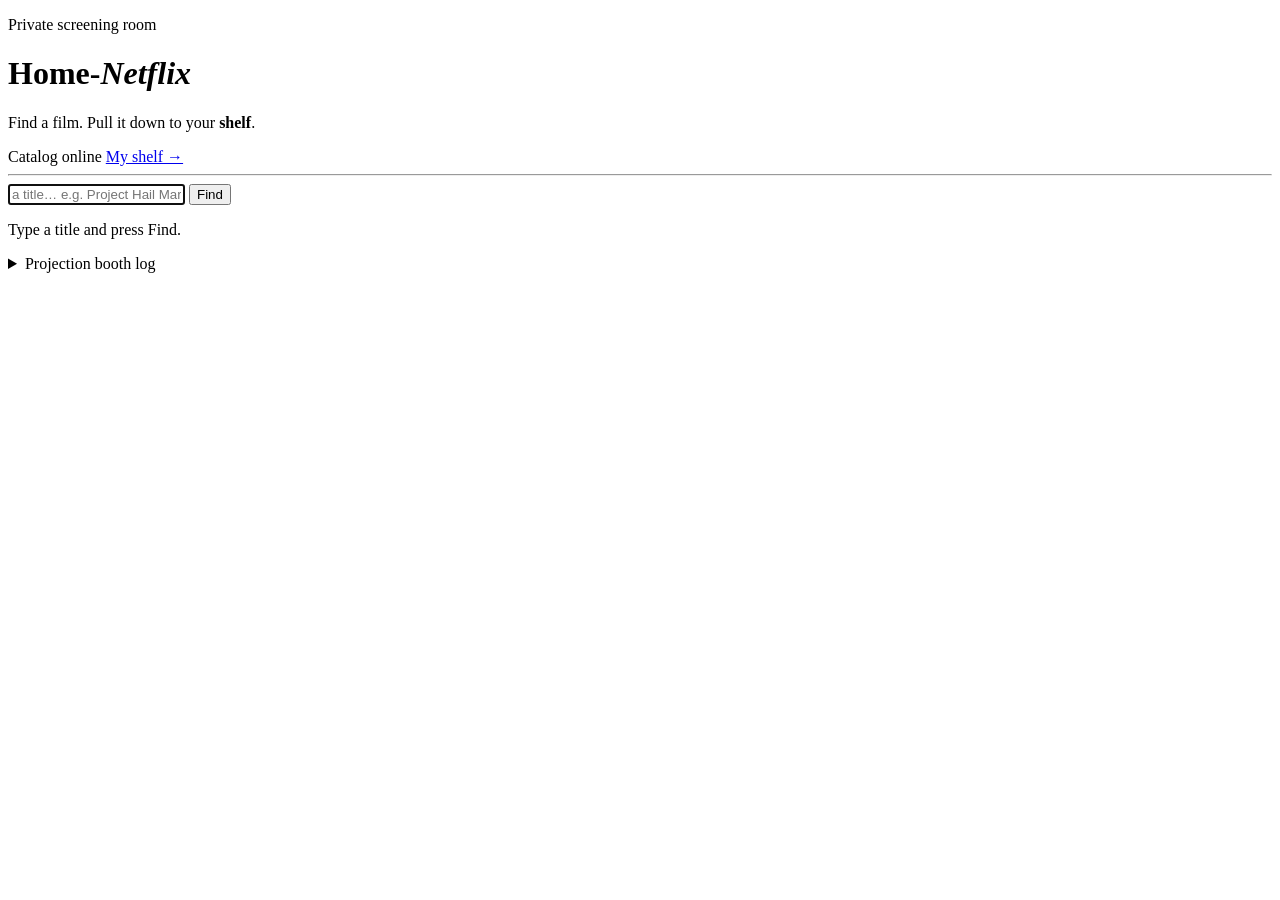
==== frontend/index.html @ 4bab8030 "First version of webOS implementation" ====
<!DOCTYPE html>
<html lang="en">
<head>
  <meta charset="UTF-8" />
  <meta name="viewport" content="width=device-width, initial-scale=1.0" />
  <meta name="theme-color" content="#0E0B09" />
  <title>Home-Netflix — Find a film</title>
  <link rel="stylesheet" href="app.css" />
</head>
<body>
  <div class="beam"></div>
  <div class="grain"></div>

  <main class="wrap">
    <header class="masthead">
      <div class="brand">
        <p class="eyebrow">Private screening room</p>
        <h1 class="wordmark">Home-<em>Netflix</em></h1>
        <p class="tagline">Find a film. Pull it down to your <b>shelf</b>.</p>
      </div>
      <div class="masthead-side">
        <span class="chip live"><span class="dot"></span> Catalog online</span>
        <a class="btn btn--ghost" href="/offline.html">My shelf →</a>
      </div>
    </header>
    <hr class="rule" />

    <div class="bar">
      <input id="q" placeholder="a title… e.g. Project Hail Mary" autofocus aria-label="Search a film title" />
      <button class="btn btn--amber" id="searchBtn">Find</button>
    </div>

    <p class="statusline" id="status">Type a title and press Find.</p>

    <div class="shelf" id="results" aria-live="polite"></div>

    <details class="booth">
      <summary>Projection booth log</summary>
      <pre id="raw">—</pre>
    </details>
  </main>

  <script>
    const API = location.origin.startsWith("http") ? location.origin : "http://localhost:8000";
    // Cover host follows the live (rotating) domain — fetched from the backend.
    let IMG_BASE = "";
    fetch(`${API}/api/config`)
      .then((r) => r.json())
      .then((c) => { IMG_BASE = c.cover_base || ""; })
      .catch(() => {});

    const q = document.getElementById("q");
    const statusEl = document.getElementById("status");
    const results = document.getElementById("results");
    const raw = document.getElementById("raw");

    async function search() {
      const title = q.value.trim();
      if (!title) { statusEl.textContent = "Type a title first."; q.focus(); return; }
      statusEl.innerHTML = `Searching the catalog for <b>${escapeHtml(title)}</b>…`;
      results.innerHTML = "";
      try {
        const res = await fetch(`${API}/api/search?title=${encodeURIComponent(title)}`, { method: "POST" });
        const data = await res.json();
        raw.textContent = JSON.stringify(data, null, 2);
        if (!Array.isArray(data)) {
          statusEl.textContent = "The catalog answered in a shape I didn't expect — see the booth log below.";
          return;
        }
        statusEl.innerHTML = data.length
          ? `<b>${data.length}</b> film${data.length === 1 ? "" : "s"} found. Pull one down to your shelf.`
          : "Nothing matched. Try a different spelling or the original title.";
        render(data);
      } catch (e) {
        statusEl.textContent = "The catalog didn't answer. Check the connection and try again.";
      }
    }

    function render(films) {
      films.forEach((f, i) => {
        const card = document.createElement("article");
        card.className = "film";
        card.style.setProperty("--i", i);
        const cover = f.cover ? IMG_BASE + f.cover : "";
        card.innerHTML = `
          <div class="frame">
            ${cover
              ? `<img src="${cover}" alt="${escapeHtml(f.title ?? "")} cover" loading="lazy" decoding="async"
                   onerror="this.parentElement.classList.add('empty');this.remove();this.parentElement.textContent='no artwork'" />`
              : `<span>no artwork</span>`}
          </div>
          <div class="info">
            <div class="name">${escapeHtml(f.title ?? "Untitled")}</div>
            <div class="foot">
              <button class="btn btn--amber pull">Download ↓</button>
            </div>
          </div>`;
        if (!cover) card.querySelector(".frame").classList.add("empty");
        card.querySelector(".pull").onclick = (e) => pull(f, e.currentTarget);
        results.appendChild(card);
      });
    }

    async function pull(film, btn) {
      btn.disabled = true;
      btn.textContent = "Pulling…";
      try {
        const res = await fetch(`${API}/api/download`, {
          method: "POST",
          headers: { "Content-Type": "application/json" },
          body: JSON.stringify(film),
        });
        const data = await res.json().catch(() => ({}));
        raw.textContent = JSON.stringify(data, null, 2);
        btn.textContent = res.ok ? "On the shelf ✓" : "Couldn't pull";
      } catch (e) {
        btn.textContent = "Couldn't pull";
        statusEl.textContent = "The download didn't start. Check the connection and try again.";
      }
    }

    function escapeHtml(s) {
      return String(s).replace(/[&<>"']/g, (c) =>
        ({ "&": "&amp;", "<": "&lt;", ">": "&gt;", '"': "&quot;", "'": "&#39;" }[c]));
    }

    document.getElementById("searchBtn").onclick = search;
    q.addEventListener("keydown", (e) => { if (e.key === "Enter") search(); });
  </script>
</body>
</html>
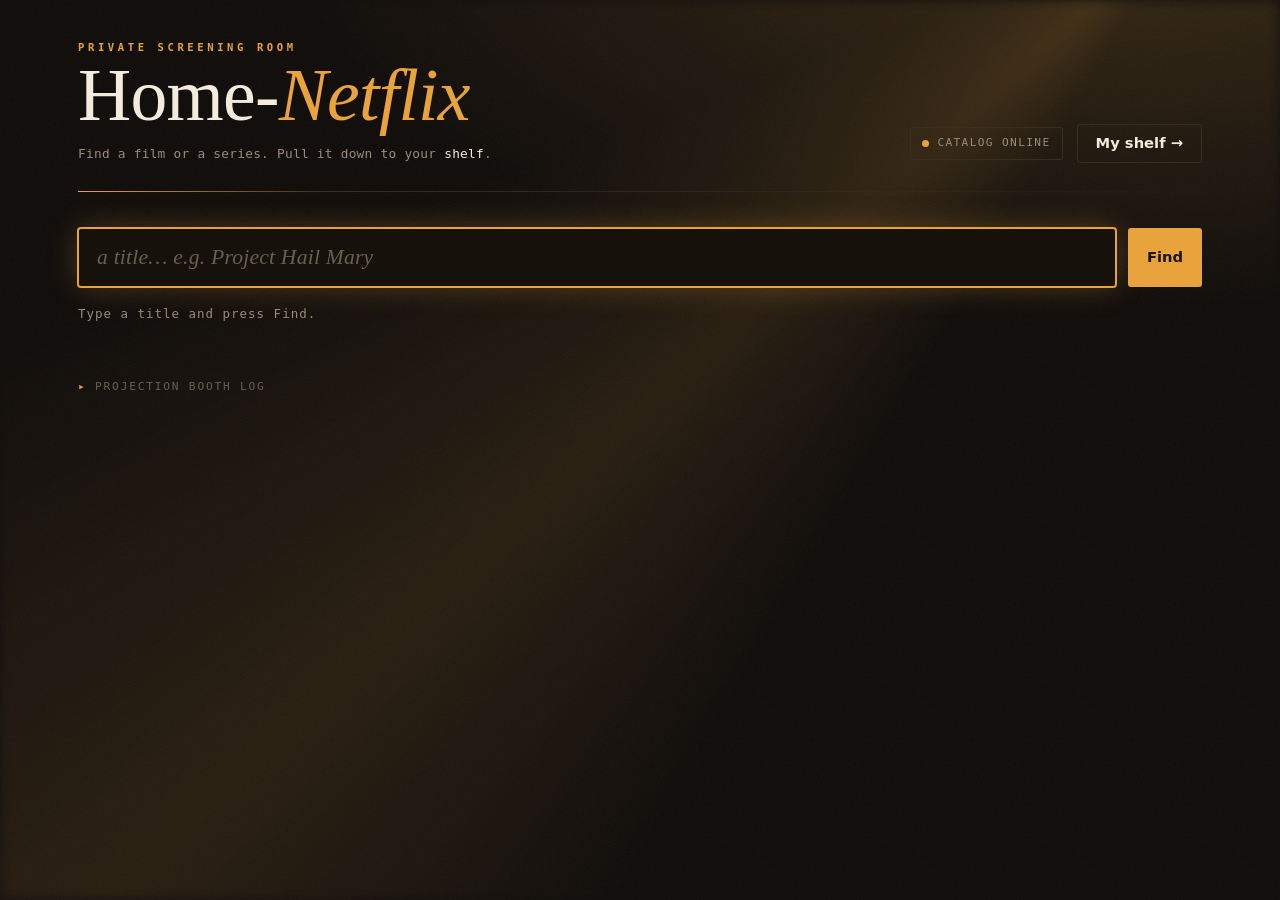
==== commit 270d6a95: "Added tv-series implementation to download single episodes and whole seasons" ====
--- a/frontend/index.html
+++ b/frontend/index.html
@@ -16,7 +16,7 @@
       <div class="brand">
         <p class="eyebrow">Private screening room</p>
         <h1 class="wordmark">Home-<em>Netflix</em></h1>
-        <p class="tagline">Find a film. Pull it down to your <b>shelf</b>.</p>
+        <p class="tagline">Find a film or a series. Pull it down to your <b>shelf</b>.</p>
       </div>
       <div class="masthead-side">
         <span class="chip live"><span class="dot"></span> Catalog online</span>
@@ -26,7 +26,7 @@
     <hr class="rule" />
 
     <div class="bar">
-      <input id="q" placeholder="a title… e.g. Project Hail Mary" autofocus aria-label="Search a film title" />
+      <input id="q" placeholder="a title… e.g. Project Hail Mary" autofocus aria-label="Search a film or series title" />
       <button class="btn btn--amber" id="searchBtn">Find</button>
     </div>
 
@@ -39,6 +39,37 @@
       <pre id="raw">—</pre>
     </details>
   </main>
+
+  <!-- ============================================================
+       THE SEASON SHEET — opens when a series card is clicked.
+       Season 1 is loaded by default; the pills switch seasons.
+       Episodes can be pulled one at a time, or the whole season
+       handed to /api/download_season in one go.
+       ============================================================ -->
+  <div class="modal" id="seasonModal" role="dialog" aria-modal="true" aria-labelledby="smTitle">
+    <div class="sheet">
+      <div class="head">
+        <div class="headtext">
+          <p class="now">Series</p>
+          <div class="t" id="smTitle"></div>
+        </div>
+        <button class="btn btn--ghost" id="smClose" aria-label="Close season list">Close ✕</button>
+      </div>
+
+      <div class="seasonbar">
+        <div class="seasons" id="smSeasons" role="tablist" aria-label="Seasons"></div>
+        <button class="btn btn--amber" id="smAll">Download season ↓</button>
+      </div>
+
+      <p class="statusline" id="smStatus">—</p>
+
+      <div class="eprail">
+        <button class="railnav prev" id="smPrev" type="button" aria-label="Previous episodes">‹</button>
+        <ol class="eptrack" id="smEps"></ol>
+        <button class="railnav next" id="smNext" type="button" aria-label="More episodes">›</button>
+      </div>
+    </div>
+  </div>
 
   <script>
     const API = location.origin.startsWith("http") ? location.origin : "http://localhost:8000";
@@ -53,6 +84,10 @@
     const statusEl = document.getElementById("status");
     const results = document.getElementById("results");
     const raw = document.getElementById("raw");
+
+    // A series has type "tv" and a season count; a film has type "movie".
+    const isSeries = (f) => f && f.type === "tv";
+    const seasonCount = (f) => Math.max(1, Number(f && f.season_c) || 1);
 
     async function search() {
       const title = q.value.trim();
@@ -68,7 +103,7 @@
           return;
         }
         statusEl.innerHTML = data.length
-          ? `<b>${data.length}</b> film${data.length === 1 ? "" : "s"} found. Pull one down to your shelf.`
+          ? `<b>${data.length}</b> title${data.length === 1 ? "" : "s"} found. Pull one down to your shelf.`
           : "Nothing matched. Try a different spelling or the original title.";
         render(data);
       } catch (e) {
@@ -78,25 +113,37 @@
 
     function render(films) {
       films.forEach((f, i) => {
+        const series = isSeries(f);
         const card = document.createElement("article");
-        card.className = "film";
+        card.className = series ? "film series" : "film";
         card.style.setProperty("--i", i);
         const cover = f.cover ? IMG_BASE + f.cover : "";
+        const n = seasonCount(f);
         card.innerHTML = `
           <div class="frame">
             ${cover
               ? `<img src="${cover}" alt="${escapeHtml(f.title ?? "")} cover" loading="lazy" decoding="async"
                    onerror="this.parentElement.classList.add('empty');this.remove();this.parentElement.textContent='no artwork'" />`
               : `<span>no artwork</span>`}
+            ${series ? `<div class="play"><span>≡</span></div>` : ``}
           </div>
           <div class="info">
             <div class="name">${escapeHtml(f.title ?? "Untitled")}</div>
             <div class="foot">
-              <button class="btn btn--amber pull">Download ↓</button>
+              ${series
+                ? `<button class="btn btn--amber pull">Episodes →</button>
+                   <span class="badge">${n} season${n === 1 ? "" : "s"}</span>`
+                : `<button class="btn btn--amber pull">Download ↓</button>`}
             </div>
           </div>`;
         if (!cover) card.querySelector(".frame").classList.add("empty");
-        card.querySelector(".pull").onclick = (e) => pull(f, e.currentTarget);
+        if (series) {
+          const open = () => openSeries(f);
+          card.querySelector(".pull").onclick = open;
+          card.querySelector(".frame").onclick = open;
+        } else {
+          card.querySelector(".pull").onclick = (e) => pull(f, e.currentTarget);
+        }
         results.appendChild(card);
       });
     }
@@ -113,11 +160,257 @@
         const data = await res.json().catch(() => ({}));
         raw.textContent = JSON.stringify(data, null, 2);
         btn.textContent = res.ok ? "On the shelf ✓" : "Couldn't pull";
+        if (!res.ok) btn.disabled = false;
       } catch (e) {
         btn.textContent = "Couldn't pull";
+        btn.disabled = false;
         statusEl.textContent = "The download didn't start. Check the connection and try again.";
       }
     }
+
+    /* ---------- The season sheet ---------- */
+
+    const sm = {
+      el: document.getElementById("seasonModal"),
+      title: document.getElementById("smTitle"),
+      seasons: document.getElementById("smSeasons"),
+      eps: document.getElementById("smEps"),
+      status: document.getElementById("smStatus"),
+      all: document.getElementById("smAll"),
+      close: document.getElementById("smClose"),
+      rail: document.querySelector(".eprail"),
+      prev: document.getElementById("smPrev"),
+      next: document.getElementById("smNext"),
+      film: null,          // the series currently on show
+      season: 1,           // season being displayed
+      cache: new Map(),    // season number -> episode array (one fetch per season)
+      queued: new Set(),   // episode ids already handed to /api/download
+      seasonsQueued: new Set(), // season numbers already handed to /api/download_season
+      returnFocus: null,
+      run: 0,              // guards against a slow fetch landing after a season switch
+    };
+
+    function openSeries(film) {
+      sm.film = film;
+      sm.cache.clear();
+      sm.queued.clear();
+      sm.seasonsQueued.clear();
+      sm.returnFocus = document.activeElement;
+      sm.title.textContent = film.title ?? "Untitled";
+      buildSeasonPills(seasonCount(film));
+      sm.el.classList.add("open");
+      document.body.style.overflow = "hidden";
+      sm.close.focus();
+      showSeason(1);
+    }
+
+    function closeSeries() {
+      sm.el.classList.remove("open");
+      document.body.style.overflow = "";
+      sm.eps.innerHTML = "";
+      sm.film = null;
+      if (sm.returnFocus && sm.returnFocus.focus) sm.returnFocus.focus();
+    }
+
+    function buildSeasonPills(n) {
+      sm.seasons.innerHTML = "";
+      for (let s = 1; s <= n; s++) {
+        const b = document.createElement("button");
+        b.className = "season";
+        b.type = "button";
+        b.setAttribute("role", "tab");
+        b.dataset.season = String(s);
+        b.textContent = `S${String(s).padStart(2, "0")}`;
+        b.onclick = () => showSeason(s);
+        sm.seasons.appendChild(b);
+      }
+    }
+
+    function markSeasonPill(s) {
+      sm.seasons.querySelectorAll(".season").forEach((b) => {
+        const on = Number(b.dataset.season) === s;
+        b.classList.toggle("on", on);
+        b.setAttribute("aria-selected", on ? "true" : "false");
+      });
+    }
+
+    function syncSeasonButton() {
+      const done = sm.seasonsQueued.has(sm.season);
+      sm.all.disabled = done;
+      sm.all.textContent = done
+        ? `Season ${sm.season} queued ✓`
+        : `Download season ${sm.season} ↓`;
+    }
+
+    async function showSeason(s) {
+      sm.season = s;
+      const run = ++sm.run;
+      markSeasonPill(s);
+      syncSeasonButton();
+
+      if (sm.cache.has(s)) {
+        renderEpisodes(sm.cache.get(s));
+        return;
+      }
+
+      sm.eps.innerHTML = "";
+      sm.status.innerHTML = `Reading the reel for <b>season ${s}</b>…`;
+      try {
+        const res = await fetch(`${API}/api/episodes?season=${encodeURIComponent(s)}`, {
+          method: "POST",
+          headers: { "Content-Type": "application/json" },
+          body: JSON.stringify(sm.film),
+        });
+        const data = await res.json().catch(() => null);
+        if (run !== sm.run) return;                       // a newer season won
+        raw.textContent = JSON.stringify(data, null, 2);
+        if (!res.ok || !Array.isArray(data)) {
+          sm.status.textContent = (data && data.detail)
+            ? `Season ${s} didn't load: ${data.detail}`
+            : `Season ${s} didn't load — see the booth log below.`;
+          return;
+        }
+        sm.cache.set(s, data);
+        renderEpisodes(data);
+      } catch (e) {
+        if (run !== sm.run) return;
+        sm.status.textContent = "The catalog didn't answer. Check the connection and try again.";
+      }
+    }
+
+    function renderEpisodes(eps) {
+      sm.eps.innerHTML = "";
+      sm.eps.scrollLeft = 0;
+      if (!eps.length) {
+        sm.status.textContent = `Season ${sm.season} came back empty.`;
+        syncRailNav();
+        return;
+      }
+      sm.status.innerHTML = `<b>${eps.length}</b> episode${eps.length === 1 ? "" : "s"} in season ${sm.season}.`;
+      eps.forEach((ep, i) => {
+        const li = document.createElement("li");
+        li.className = "epcard";
+        li.style.setProperty("--i", i);
+        const cover = ep.cover ? IMG_BASE + ep.cover : "";
+        li.innerHTML = `
+          <div class="epthumb${cover ? "" : " empty"}">
+            ${cover ? `<img src="${cover}" alt="" loading="lazy" decoding="async"
+                 onerror="this.parentElement.classList.add('empty');this.remove()" />` : ``}
+            <span class="epno">E${String(i + 1).padStart(2, "0")}</span>
+          </div>
+          <div class="epbody">
+            <div class="epname" title="${escapeHtml(ep.title ?? "")}">${escapeHtml(ep.title ?? "Untitled")}</div>
+            <button class="btn btn--amber epget">Download ↓</button>
+          </div>`;
+        const btn = li.querySelector(".epget");
+        if (sm.queued.has(ep.id)) { btn.disabled = true; btn.textContent = "Queued ✓"; }
+        btn.onclick = () => pullEpisode(ep, btn);
+        sm.eps.appendChild(li);
+      });
+      syncRailNav();
+    }
+
+    /* The rail scrolls by just under a full width so a card stays half in view
+       as an affordance that there is more to the right. */
+    function railStep() {
+      return Math.max(200, sm.eps.clientWidth * 0.82);
+    }
+
+    function scrollRail(dir) {
+      sm.eps.scrollBy({ left: dir * railStep(), behavior: "smooth" });
+    }
+
+    function syncRailNav() {
+      const max = sm.eps.scrollWidth - sm.eps.clientWidth;
+      const x = sm.eps.scrollLeft;
+      // 4px of slack: sub-pixel widths mean scrollLeft never lands exactly on max.
+      const atStart = x <= 4, atEnd = x >= max - 4;
+      sm.prev.classList.toggle("gone", atStart);
+      sm.next.classList.toggle("gone", atEnd);
+      // The edge fades only earn their keep where there is more reel to reveal.
+      sm.rail.classList.toggle("atstart", atStart);
+      sm.rail.classList.toggle("atend", atEnd);
+    }
+
+    async function pullEpisode(ep, btn) {
+      btn.disabled = true;
+      btn.textContent = "Pulling…";
+      try {
+        const res = await fetch(`${API}/api/download`, {
+          method: "POST",
+          headers: { "Content-Type": "application/json" },
+          body: JSON.stringify(ep),
+        });
+        const data = await res.json().catch(() => ({}));
+        raw.textContent = JSON.stringify(data, null, 2);
+        if (res.ok) {
+          sm.queued.add(ep.id);
+          btn.textContent = "Queued ✓";
+        } else {
+          btn.textContent = "Couldn't pull";
+          btn.disabled = false;
+        }
+      } catch (e) {
+        btn.textContent = "Couldn't pull";
+        btn.disabled = false;
+      }
+    }
+
+    async function pullSeason() {
+      const s = sm.season;
+      const film = sm.film;
+      sm.all.disabled = true;
+      sm.all.textContent = `Queueing season ${s}…`;
+      try {
+        // The backend re-reads the season itself, so this can sit for a few seconds.
+        const res = await fetch(`${API}/api/download_season?season=${encodeURIComponent(s)}`, {
+          method: "POST",
+          headers: { "Content-Type": "application/json" },
+          body: JSON.stringify(film),
+        });
+        const data = await res.json().catch(() => ({}));
+        raw.textContent = JSON.stringify(data, null, 2);
+        if (!res.ok) {
+          if (sm.season === s) { sm.all.textContent = `Couldn't queue season ${s}`; sm.all.disabled = false; }
+          return;
+        }
+        sm.seasonsQueued.add(s);
+        // Every episode of that season is now on its way — reflect it on each row.
+        (sm.cache.get(s) || []).forEach((ep) => sm.queued.add(ep.id));
+        if (sm.season === s) {
+          syncSeasonButton();
+          renderEpisodes(sm.cache.get(s) || []);
+        }
+      } catch (e) {
+        if (sm.season === s) { sm.all.textContent = `Couldn't queue season ${s}`; sm.all.disabled = false; }
+      }
+    }
+
+    sm.all.onclick = pullSeason;
+    sm.close.onclick = closeSeries;
+    sm.prev.onclick = () => scrollRail(-1);
+    sm.next.onclick = () => scrollRail(1);
+    sm.eps.addEventListener("scroll", syncRailNav, { passive: true });
+    window.addEventListener("resize", syncRailNav);
+    // A vertical wheel over the rail drives it sideways — the sheet itself has
+    // nothing to scroll, so the gesture would otherwise be dead.
+    sm.eps.addEventListener("wheel", (e) => {
+      if (Math.abs(e.deltaY) <= Math.abs(e.deltaX)) return;
+      const max = sm.eps.scrollWidth - sm.eps.clientWidth;
+      if (max <= 0) return;
+      e.preventDefault();
+      sm.eps.scrollLeft += e.deltaY;
+    }, { passive: false });
+
+    sm.el.onclick = (e) => { if (e.target === sm.el) closeSeries(); };
+    document.addEventListener("keydown", (e) => {
+      if (!sm.el.classList.contains("open")) return;
+      if (e.key === "Escape") { closeSeries(); return; }
+      // Let the season pills keep their own arrow behaviour when focused.
+      if (e.target && e.target.classList && e.target.classList.contains("season")) return;
+      if (e.key === "ArrowRight") { e.preventDefault(); scrollRail(1); }
+      if (e.key === "ArrowLeft")  { e.preventDefault(); scrollRail(-1); }
+    });
 
     function escapeHtml(s) {
       return String(s).replace(/[&<>"']/g, (c) =>
--- a/frontend/app.css
+++ b/frontend/app.css
@@ -0,0 +1,465 @@
+/* ============================================================
+   THE PROJECTION ROOM — shared design system
+   A private screening room: warm tungsten dark, one amber accent,
+   16:9 film-frame cards, and a projector beam that focuses on hover.
+   Self-hosted fonts so the shelf works with no connection.
+   ============================================================ */
+
+/* ---- Fonts (latin subset covers Italian accents) ---- */
+@font-face{font-family:"Instrument Serif";font-style:normal;font-weight:400;font-display:swap;src:url("fonts/instrumentserif-400.woff2") format("woff2");}
+@font-face{font-family:"Instrument Serif";font-style:italic;font-weight:400;font-display:swap;src:url("fonts/instrumentserif-400i.woff2") format("woff2");}
+@font-face{font-family:"Hanken Grotesk";font-style:normal;font-weight:400;font-display:swap;src:url("fonts/hanken-400.woff2") format("woff2");}
+@font-face{font-family:"Hanken Grotesk";font-style:normal;font-weight:500;font-display:swap;src:url("fonts/hanken-500.woff2") format("woff2");}
+@font-face{font-family:"Hanken Grotesk";font-style:normal;font-weight:600;font-display:swap;src:url("fonts/hanken-600.woff2") format("woff2");}
+@font-face{font-family:"Hanken Grotesk";font-style:normal;font-weight:700;font-display:swap;src:url("fonts/hanken-700.woff2") format("woff2");}
+@font-face{font-family:"Space Mono";font-style:normal;font-weight:400;font-display:swap;src:url("fonts/spacemono-400.woff2") format("woff2");}
+@font-face{font-family:"Space Mono";font-style:normal;font-weight:700;font-display:swap;src:url("fonts/spacemono-700.woff2") format("woff2");}
+
+/* ---- Tokens ---- */
+:root{
+  color-scheme:dark;
+  --void:#0E0B09;      /* the dark of the room */
+  --velvet:#16110B;    /* seated surfaces */
+  --raise:#1E1610;     /* raised cards */
+  --line:#3A2E20;      /* warm hairlines */
+  --ash:#2A2117;
+  --bulb:#E8A33D;      /* the projector bulb — the ONLY accent */
+  --filament:#FFD8A8;  /* hot highlight */
+  --screen:#F3EBDD;    /* light cast on the screen — primary text */
+  --dim:#9A8C78;       /* secondary text */
+  --faint:#6B5F4F;     /* instrumentation / tertiary */
+  --glow:rgba(232,163,61,.28);
+  --ember:#C4553D;     /* the one warning colour — destructive actions only */
+
+  --serif:"Instrument Serif",Georgia,serif;
+  --sans:"Hanken Grotesk",system-ui,sans-serif;
+  --mono:"Space Mono",ui-monospace,monospace;
+
+  --wrap:1180px;
+  --ease:cubic-bezier(.2,.7,.2,1);
+}
+
+*{box-sizing:border-box;}
+html{-webkit-text-size-adjust:100%;}
+body{
+  margin:0;
+  background:var(--void);
+  color:var(--screen);
+  font-family:var(--sans);
+  font-size:16px;
+  line-height:1.5;
+  min-height:100vh;
+  overflow-x:hidden;
+  animation:powerOn .9s var(--ease) both;
+}
+
+/* ---- The projector beam (signature) + celluloid grain ---- */
+.beam,.grain{position:fixed;inset:0;pointer-events:none;z-index:0;}
+.beam{
+  background:
+    radial-gradient(120% 80% at 88% -10%, var(--glow), transparent 55%),
+    conic-gradient(from 210deg at 92% -8%, transparent 0deg, rgba(232,163,61,.16) 18deg, transparent 40deg);
+  mix-blend-mode:screen;
+  filter:blur(6px);
+  opacity:0;
+  animation:beamOn 1.6s var(--ease) .25s forwards;
+}
+.grain{
+  z-index:1;
+  opacity:.05;
+  mix-blend-mode:overlay;
+  background-image:url("data:image/svg+xml,%3Csvg xmlns='http://www.w3.org/2000/svg' width='160' height='160'%3E%3Cfilter id='n'%3E%3CfeTurbulence type='fractalNoise' baseFrequency='.85' numOctaves='2' stitchTiles='stitch'/%3E%3C/filter%3E%3Crect width='100%25' height='100%25' filter='url(%23n)'/%3E%3C/svg%3E");
+}
+
+/* ---- Layout ---- */
+.wrap{position:relative;z-index:2;max-width:var(--wrap);margin:0 auto;padding:40px 28px 80px;}
+
+/* ---- Masthead ---- */
+.masthead{display:flex;align-items:flex-end;justify-content:space-between;gap:24px;flex-wrap:wrap;}
+.brand{min-width:0;}
+.eyebrow{
+  font-family:var(--mono);font-size:.66rem;font-weight:700;letter-spacing:.34em;
+  text-transform:uppercase;color:var(--bulb);margin:0 0 6px;
+}
+.wordmark{
+  font-family:var(--serif);font-weight:400;color:var(--screen);
+  font-size:clamp(2.6rem,6.5vw,4.6rem);line-height:.92;letter-spacing:-.01em;margin:0;
+  animation:flicker 1.3s steps(1) .15s 1 both;
+}
+.wordmark em{font-style:italic;color:var(--bulb);}
+.tagline{font-family:var(--mono);font-size:.8rem;color:var(--dim);margin:14px 0 0;letter-spacing:.02em;}
+.tagline b{color:var(--screen);font-weight:400;}
+.masthead-side{display:flex;align-items:center;gap:14px;flex-shrink:0;}
+
+.rule{height:1px;border:0;margin:28px 0 0;
+  background:linear-gradient(90deg,var(--bulb),var(--line) 22%,transparent);}
+
+/* ---- Status chip (instrument readout) ---- */
+.chip{
+  font-family:var(--mono);font-size:.7rem;letter-spacing:.12em;text-transform:uppercase;
+  color:var(--dim);border:1px solid var(--line);border-radius:2px;padding:7px 11px;
+  display:inline-flex;align-items:center;gap:8px;white-space:nowrap;
+}
+.chip .dot{width:7px;height:7px;border-radius:50%;background:var(--faint);box-shadow:0 0 0 0 var(--glow);}
+.chip.live .dot{background:var(--bulb);animation:pulse 2.4s ease-in-out infinite;}
+
+/* ---- Buttons ---- */
+.btn{
+  font-family:var(--sans);font-weight:600;font-size:.92rem;cursor:pointer;
+  border:1px solid transparent;border-radius:3px;padding:11px 18px;
+  display:inline-flex;align-items:center;gap:8px;transition:.18s var(--ease);
+  text-decoration:none;line-height:1;
+}
+.btn--amber{background:var(--bulb);color:#1a1206;}
+.btn--amber:hover{background:var(--filament);box-shadow:0 0 28px var(--glow);}
+.btn--ghost{background:transparent;color:var(--screen);border-color:var(--line);}
+.btn--ghost:hover{border-color:var(--bulb);color:var(--bulb);}
+.btn:disabled{opacity:.45;cursor:default;box-shadow:none;}
+.btn--block{width:100%;justify-content:center;}
+
+/* ---- Search bar ---- */
+.bar{display:flex;gap:12px;margin:36px 0 8px;}
+.bar input{
+  flex:1;min-width:0;background:var(--velvet);color:var(--screen);
+  border:1px solid var(--line);border-radius:3px;padding:16px 18px;
+  font-family:var(--serif);font-size:1.35rem;letter-spacing:.01em;
+  transition:.18s var(--ease);
+}
+.bar input::placeholder{color:var(--faint);font-style:italic;}
+.bar input:focus{outline:none;border-color:var(--bulb);box-shadow:0 0 0 1px var(--bulb),0 0 30px var(--glow);}
+
+/* ---- Status line ---- */
+.statusline{font-family:var(--mono);font-size:.78rem;color:var(--dim);
+  letter-spacing:.08em;min-height:20px;margin:18px 0 8px;}
+.statusline b{color:var(--bulb);font-weight:400;}
+
+/* ---- Section heading ---- */
+.sectionhead{display:flex;align-items:baseline;gap:14px;margin:30px 0 18px;}
+.sectionhead h2{font-family:var(--serif);font-weight:400;font-size:1.5rem;margin:0;color:var(--screen);}
+.sectionhead .count{font-family:var(--mono);font-size:.72rem;color:var(--faint);letter-spacing:.1em;}
+
+/* ---- The shelf: 16:9 film-frame cards ---- */
+.shelf{display:grid;gap:22px 20px;grid-template-columns:repeat(auto-fill,minmax(248px,1fr));}
+.film{
+  position:relative;background:var(--raise);border:1px solid var(--line);border-radius:5px;
+  overflow:hidden;display:flex;flex-direction:column;transition:.22s var(--ease);
+  animation:rise .55s var(--ease) both;animation-delay:calc(var(--i,0)*55ms);
+}
+.film:hover{transform:translateY(-5px);border-color:var(--bulb);
+  box-shadow:0 18px 50px -18px rgba(0,0,0,.8),0 0 38px -8px var(--glow);}
+
+.frame{position:relative;aspect-ratio:16/9;background:#000;overflow:hidden;}
+.frame img{width:100%;height:100%;object-fit:cover;display:block;
+  filter:brightness(.84) saturate(.92);transition:.3s var(--ease);}
+.film:hover .frame img{filter:brightness(1.04) saturate(1);transform:scale(1.03);}
+/* warm vignette so frames sit in the dark room */
+.frame::after{content:"";position:absolute;inset:0;pointer-events:none;
+  background:radial-gradient(120% 120% at 50% 0,transparent 55%,rgba(0,0,0,.45));}
+.frame.empty{display:flex;align-items:center;justify-content:center;
+  font-family:var(--mono);font-size:.7rem;letter-spacing:.12em;color:var(--faint);
+  background:repeating-linear-gradient(45deg,#0c0a08,#0c0a08 9px,#100c09 9px,#100c09 18px);}
+
+/* play affordance — the beam focusing */
+.play{position:absolute;inset:0;display:flex;align-items:center;justify-content:center;
+  opacity:0;transition:.2s var(--ease);background:rgba(14,11,9,.28);}
+.play span{width:58px;height:58px;border-radius:50%;background:var(--bulb);color:#1a1206;
+  display:flex;align-items:center;justify-content:center;font-size:22px;padding-left:4px;
+  box-shadow:0 0 34px var(--glow);}
+.film.playable .frame{cursor:pointer;}
+.film.playable:hover .play{opacity:1;}
+
+.film .info{padding:13px 14px 15px;display:flex;flex-direction:column;gap:9px;flex:1;}
+.film .name{font-family:var(--serif);font-size:1.32rem;line-height:1.08;color:var(--screen);}
+.film .foot{display:flex;align-items:center;justify-content:space-between;gap:10px;margin-top:auto;}
+
+/* status badges */
+.badge{font-family:var(--mono);font-size:.62rem;font-weight:700;letter-spacing:.16em;
+  text-transform:uppercase;padding:4px 8px;border-radius:2px;border:1px solid var(--line);color:var(--dim);}
+.badge.completed{color:var(--bulb);border-color:rgba(232,163,61,.45);}
+.badge.downloading{color:var(--filament);border-color:rgba(255,216,168,.3);
+  background:linear-gradient(90deg,transparent,rgba(232,163,61,.14),transparent);
+  background-size:200% 100%;animation:shimmer 1.6s linear infinite;}
+
+/* download progress — the reel filling */
+.film .track{height:3px;border-radius:2px;background:var(--ash);overflow:hidden;}
+.film .track .fill{height:100%;background:var(--bulb);box-shadow:0 0 12px var(--glow);
+  transition:width .4s var(--ease);}
+
+/* ---- Empty / message states ---- */
+.empty-state{border:1px dashed var(--line);border-radius:6px;padding:54px 28px;text-align:center;
+  background:var(--velvet);}
+.empty-state .big{font-family:var(--serif);font-size:1.7rem;color:var(--screen);margin:0 0 8px;}
+.empty-state p{font-family:var(--mono);font-size:.78rem;color:var(--dim);letter-spacing:.04em;margin:0 0 22px;}
+
+/* ---- Player modal: NOW SHOWING ---- */
+.modal{position:fixed;inset:0;z-index:60;display:none;align-items:center;justify-content:center;
+  padding:28px;background:rgba(8,6,5,.92);backdrop-filter:blur(6px);}
+.modal.open{display:flex;animation:fade .25s var(--ease);}
+.modal .stage{width:min(1040px,100%);}
+.modal .head{display:flex;align-items:flex-end;justify-content:space-between;gap:16px;margin-bottom:14px;}
+.modal .now{font-family:var(--mono);font-size:.66rem;letter-spacing:.3em;text-transform:uppercase;color:var(--bulb);margin:0 0 4px;}
+.modal .head .t{font-family:var(--serif);font-size:1.9rem;line-height:1;color:var(--screen);}
+.modal video{width:100%;max-height:78vh;background:#000;border:1px solid var(--line);border-radius:6px;
+  box-shadow:0 0 80px -20px var(--glow);}
+
+/* ---- Export: selectable reels + shipping dock ---- */
+.film.selectable .frame{cursor:pointer;}
+.film.notready{opacity:.5;}
+.film.notready .frame{cursor:not-allowed;}
+.pick{position:absolute;top:10px;left:10px;z-index:3;width:22px;height:22px;border-radius:50%;
+  border:2px solid var(--screen);background:rgba(14,11,9,.55);backdrop-filter:blur(2px);
+  display:flex;align-items:center;justify-content:center;transition:.18s var(--ease);}
+.pick::after{content:"";width:10px;height:10px;border-radius:50%;background:transparent;transition:.18s var(--ease);}
+.film.selectable:hover .pick{border-color:var(--bulb);}
+.film.selected{border-color:var(--bulb);box-shadow:0 0 38px -8px var(--glow);}
+.film.selected .pick{border-color:var(--bulb);background:var(--bulb);}
+.film.selected .pick::after{background:#1a1206;}
+.film.selected .frame img{filter:brightness(1.02) saturate(1);}
+
+.dock{position:sticky;top:14px;z-index:5;background:rgba(22,17,11,.86);backdrop-filter:blur(10px);
+  border:1px solid var(--line);border-radius:6px;padding:18px 20px;margin:30px 0 8px;
+  display:grid;grid-template-columns:1fr auto;gap:18px;align-items:end;}
+.dock .field{display:flex;flex-direction:column;gap:7px;min-width:0;}
+.dock label{font-family:var(--mono);font-size:.66rem;letter-spacing:.22em;text-transform:uppercase;color:var(--bulb);}
+.dock label .sel{color:var(--screen);text-transform:none;letter-spacing:.02em;font-size:.78rem;}
+.dock label .sel.none{color:var(--faint);font-style:italic;}
+.dock input{background:var(--velvet);color:var(--screen);border:1px solid var(--line);border-radius:3px;
+  padding:13px 15px;font-family:var(--mono);font-size:.92rem;letter-spacing:.01em;transition:.18s var(--ease);min-width:0;}
+.dock input::placeholder{color:var(--faint);}
+.dock input:focus{outline:none;border-color:var(--bulb);box-shadow:0 0 0 1px var(--bulb),0 0 30px var(--glow);}
+.dock .go{align-self:end;}
+.shipline{font-family:var(--mono);font-size:.78rem;color:var(--dim);letter-spacing:.06em;min-height:20px;margin:14px 0 4px;}
+.shipline.ok{color:var(--bulb);}
+.shipline.err{color:#E8896B;}
+
+/* destination chooser button (replaces raw path field) */
+.destbtn{display:flex;align-items:center;gap:11px;width:100%;text-align:left;cursor:pointer;
+  background:var(--velvet);color:var(--screen);border:1px solid var(--line);border-radius:3px;
+  padding:13px 14px;font-family:var(--mono);font-size:.9rem;transition:.18s var(--ease);}
+.destbtn:hover{border-color:var(--bulb);}
+.destbtn .ic{font-size:1rem;flex-shrink:0;filter:saturate(.9);}
+.destbtn .destlabel{flex:1;min-width:0;overflow:hidden;text-overflow:ellipsis;white-space:nowrap;
+  direction:rtl;text-align:left;}            /* rtl keeps the folder name visible when path is long */
+.destbtn .destlabel.none{color:var(--faint);font-style:italic;direction:ltr;}
+.destbtn .destchange{flex-shrink:0;font-size:.66rem;letter-spacing:.18em;text-transform:uppercase;color:var(--bulb);}
+@media (max-width:640px){.dock{grid-template-columns:1fr;}.dock .go{align-self:stretch;}}
+
+/* ---- Folder browser modal ---- */
+.browser{width:min(560px,100%);background:var(--velvet);border:1px solid var(--line);
+  border-radius:8px;padding:20px;box-shadow:0 30px 90px -30px #000;}
+.browser .head{margin-bottom:16px;}
+.shortcuts{display:flex;flex-wrap:wrap;gap:8px;margin-bottom:12px;}
+.shortcuts button{font-family:var(--mono);font-size:.74rem;letter-spacing:.04em;color:var(--dim);
+  background:transparent;border:1px solid var(--line);border-radius:999px;padding:6px 13px;cursor:pointer;
+  transition:.14s var(--ease);}
+.shortcuts button:hover{border-color:var(--bulb);color:var(--bulb);}
+.crumbs{display:flex;flex-wrap:wrap;align-items:center;gap:2px;font-family:var(--mono);font-size:.8rem;line-height:1.6;}
+.crumbs .seg{color:var(--dim);background:transparent;border:0;cursor:pointer;padding:2px 5px;border-radius:3px;font:inherit;}
+.crumbs .seg:hover{color:var(--bulb);background:var(--raise);}
+.crumbs .seg.here{color:var(--screen);cursor:default;}
+.crumbs .seg.here:hover{background:transparent;}
+.crumbs .sep{color:var(--faint);user-select:none;}
+.dirlist{list-style:none;margin:14px 0;padding:0;max-height:46vh;overflow:auto;
+  border:1px solid var(--line);border-radius:5px;background:#0a0807;}
+.dirlist li{font-family:var(--mono);font-size:.88rem;color:var(--screen);
+  padding:12px 14px;cursor:pointer;display:flex;align-items:center;gap:11px;
+  border-bottom:1px solid rgba(58,46,32,.5);transition:.12s var(--ease);}
+.dirlist li:last-child{border-bottom:0;}
+.dirlist li:hover{background:var(--raise);color:var(--bulb);}
+.dirlist li .ic{color:var(--bulb);font-size:.9rem;width:18px;text-align:center;flex-shrink:0;}
+.dirlist li.up{color:var(--dim);}
+.dirlist li.empty{color:var(--faint);cursor:default;font-style:italic;}
+.dirlist li.empty:hover{background:transparent;color:var(--faint);}
+.dirlist li .arr{margin-left:auto;color:var(--faint);opacity:0;transition:.12s var(--ease);}
+.dirlist li:hover .arr{opacity:1;color:var(--bulb);}
+.browser-actions{display:flex;justify-content:space-between;align-items:center;gap:12px;}
+.hereinfo{font-family:var(--mono);font-size:.76rem;color:var(--dim);min-width:0;overflow:hidden;
+  text-overflow:ellipsis;white-space:nowrap;}
+.hereinfo b{color:var(--screen);font-weight:400;}
+
+/* ---- Booth log (debug details) ---- */
+.booth{margin-top:46px;}
+.booth summary{font-family:var(--mono);font-size:.7rem;letter-spacing:.16em;text-transform:uppercase;
+  color:var(--faint);cursor:pointer;list-style:none;}
+.booth summary::before{content:"▸ ";color:var(--bulb);}
+.booth[open] summary::before{content:"▾ ";}
+.booth pre{font-family:var(--mono);font-size:.72rem;color:var(--dim);background:#0a0807;
+  border:1px solid var(--line);border-radius:5px;padding:14px;overflow:auto;max-height:260px;margin-top:12px;}
+
+/* ---- Accessibility ---- */
+:focus-visible{outline:2px solid var(--bulb);outline-offset:3px;border-radius:2px;}
+
+/* ---- Motion ---- */
+@keyframes powerOn{from{opacity:0;filter:brightness(.4)}to{opacity:1;filter:none}}
+@keyframes beamOn{to{opacity:.7}}
+@keyframes flicker{0%{opacity:0}8%{opacity:.7}12%{opacity:.3}20%{opacity:1}24%{opacity:.6}30%{opacity:1}100%{opacity:1}}
+@keyframes rise{from{opacity:0;transform:translateY(16px)}to{opacity:1;transform:none}}
+@keyframes pulse{0%,100%{box-shadow:0 0 0 0 var(--glow)}50%{box-shadow:0 0 0 5px transparent}}
+@keyframes shimmer{to{background-position:-200% 0}}
+@keyframes fade{from{opacity:0}to{opacity:1}}
+
+@media (max-width:560px){
+  .wrap{padding:28px 18px 64px;}
+  .bar{flex-direction:column;}
+  .shelf{grid-template-columns:repeat(auto-fill,minmax(200px,1fr));gap:16px;}
+  .masthead{align-items:flex-start;}
+}
+
+@media (prefers-reduced-motion:reduce){
+  body,.film,.wordmark,.modal.open{animation:none!important;}
+  .beam{opacity:.5;animation:none;}
+  .frame img,.film,.btn,.play{transition:none;}
+  .chip.live .dot,.badge.downloading{animation:none;}
+}
+
+/* send-to-phone — the little code sitting on a finished reel */
+.qrbtn,.delbtn{display:inline-flex;align-items:center;justify-content:center;flex-shrink:0;
+  width:32px;height:32px;color:var(--dim);text-decoration:none;
+  border:1px solid var(--line);border-radius:3px;transition:.16s var(--ease);}
+/* qr-icon.svg is a real code (it reads "ciao") used purely as a glyph. Painted
+   through a mask rather than dropped in an <img> so it takes the button's
+   colour on hover like any other icon would. */
+.qrbtn::before{content:"";width:18px;height:18px;background:currentColor;
+  -webkit-mask:url(qr-icon.svg) center/contain no-repeat;
+  mask:url(qr-icon.svg) center/contain no-repeat;}
+.qrbtn:hover{color:var(--bulb);border-color:var(--bulb);box-shadow:0 0 22px -8px var(--glow);}
+
+/* Remove from shelf — the QR button's twin, same square, same masked glyph.
+   Only the hover colour differs: ember, not the projector amber, because this
+   is the one control on the card that doesn't give you the film back. */
+.delbtn{background:none;padding:0;cursor:pointer;}
+.delbtn::before{content:"";width:18px;height:18px;background:currentColor;
+  -webkit-mask:url(trash-icon.svg) center/contain no-repeat;
+  mask:url(trash-icon.svg) center/contain no-repeat;}
+.delbtn:hover:not(:disabled){color:var(--ember);border-color:var(--ember);
+  box-shadow:0 0 22px -8px rgba(196,85,61,.5);}
+.delbtn:disabled{color:var(--faint);cursor:progress;}
+
+/* Both card icons live at the right-hand end of the foot. */
+.film .foot .tools{display:flex;align-items:center;gap:8px;flex-shrink:0;}
+
+/* ============================================================
+   SERIES — cards that open a season rail instead of downloading
+   ============================================================ */
+.film.series .frame{cursor:pointer;}
+.film.series:hover .play{opacity:1;}
+.film.series .play span{font-size:26px;padding-left:0;font-weight:700;}
+.film.series .foot .badge{flex-shrink:0;}
+
+/* ---- The season sheet (reuses .modal as its backdrop) ---- */
+.modal .sheet{
+  width:min(1180px,100%);display:flex;flex-direction:column;
+  background:var(--velvet);border:1px solid var(--line);border-radius:8px;
+  padding:22px 26px 24px;box-shadow:0 30px 90px -30px #000,0 0 70px -30px var(--glow);
+}
+.modal .sheet .head{align-items:flex-start;}
+.modal .sheet .headtext{min-width:0;}
+.modal .sheet .head .t{word-break:break-word;}
+.modal .sheet .head .btn{white-space:nowrap;}
+
+/* season pills + the whole-season button */
+.seasonbar{
+  display:flex;align-items:center;gap:16px;flex-wrap:wrap;
+  padding:14px 0 0;border-top:1px solid var(--line);
+}
+.seasons{display:flex;gap:7px;overflow-x:auto;padding:2px 0 6px;flex:1;min-width:0;
+  scrollbar-width:thin;scrollbar-color:var(--line) transparent;}
+.seasons::-webkit-scrollbar{height:5px;}
+.seasons::-webkit-scrollbar-thumb{background:var(--line);border-radius:3px;}
+.season{
+  font-family:var(--mono);font-size:.74rem;font-weight:700;letter-spacing:.1em;
+  color:var(--dim);background:transparent;border:1px solid var(--line);border-radius:999px;
+  padding:7px 14px;cursor:pointer;flex-shrink:0;transition:.14s var(--ease);
+}
+.season:hover{color:var(--bulb);border-color:var(--bulb);}
+.season.on{color:#1a1206;background:var(--bulb);border-color:var(--bulb);
+  box-shadow:0 0 24px -8px var(--glow);}
+.seasonbar .btn{flex-shrink:0;}
+
+/* ============================================================
+   THE EPISODE RAIL — a horizontal reel of 16:9 frames.
+   Snap points land one card at a time; the arrows page by ~a
+   screenful and fade out at each end.
+   ============================================================ */
+.eprail{position:relative;margin:4px -6px 0;}
+.eptrack{
+  list-style:none;margin:0;padding:6px;
+  display:flex;gap:16px;
+  overflow-x:auto;overscroll-behavior-x:contain;
+  scroll-snap-type:x mandatory;scroll-padding-left:6px;
+  scrollbar-width:none;
+}
+.eptrack::-webkit-scrollbar{display:none;}
+
+.epcard{
+  flex:0 0 232px;scroll-snap-align:start;
+  display:flex;flex-direction:column;
+  background:var(--raise);border:1px solid var(--line);border-radius:5px;
+  overflow:hidden;transition:.2s var(--ease);
+  animation:rise .4s var(--ease) both;animation-delay:calc(var(--i,0)*40ms);
+}
+.epcard:hover{border-color:var(--bulb);transform:translateY(-4px);
+  box-shadow:0 16px 40px -18px rgba(0,0,0,.8),0 0 34px -10px var(--glow);}
+
+.epthumb{position:relative;aspect-ratio:16/9;background:#000;overflow:hidden;}
+.epthumb img{width:100%;height:100%;object-fit:cover;display:block;
+  filter:brightness(.8) saturate(.9);transition:.3s var(--ease);}
+.epcard:hover .epthumb img{filter:brightness(1.02) saturate(1);transform:scale(1.04);}
+.epthumb::after{content:"";position:absolute;inset:0;pointer-events:none;
+  background:radial-gradient(120% 120% at 50% 0,transparent 45%,rgba(0,0,0,.6));}
+.epthumb.empty{background:repeating-linear-gradient(45deg,#0c0a08,#0c0a08 9px,#100c09 9px,#100c09 18px);}
+
+/* episode number sits on the frame, like a reel label */
+.epno{
+  position:absolute;left:8px;bottom:8px;z-index:2;
+  font-family:var(--mono);font-size:.64rem;font-weight:700;letter-spacing:.14em;
+  color:var(--bulb);background:rgba(14,11,9,.78);backdrop-filter:blur(2px);
+  border:1px solid rgba(232,163,61,.35);border-radius:2px;padding:3px 7px;
+}
+
+.epbody{padding:11px 12px 13px;display:flex;flex-direction:column;gap:10px;flex:1;}
+.epname{
+  font-family:var(--serif);font-size:1.14rem;line-height:1.12;color:var(--screen);
+  /* two lines, then ellipsis — keeps every card the same height */
+  display:-webkit-box;-webkit-line-clamp:2;-webkit-box-orient:vertical;overflow:hidden;
+}
+.epcard .epget{margin-top:auto;width:100%;justify-content:center;
+  font-size:.82rem;padding:9px 12px;}
+
+/* ---- Rail arrows ---- */
+.railnav{
+  position:absolute;top:calc(6px + (232px * 9 / 16) / 2);transform:translateY(-50%);
+  z-index:4;width:38px;height:38px;flex-shrink:0;cursor:pointer;
+  display:flex;align-items:center;justify-content:center;
+  font-family:var(--sans);font-size:1.5rem;line-height:1;padding-bottom:3px;
+  color:#1a1206;background:var(--bulb);border:0;border-radius:50%;
+  box-shadow:0 0 26px -6px var(--glow),0 6px 18px -8px #000;
+  transition:.16s var(--ease);
+}
+.railnav:hover{background:var(--filament);box-shadow:0 0 34px -4px var(--glow);}
+.railnav.prev{left:-8px;}
+.railnav.next{right:-8px;}
+.railnav.gone{opacity:0;pointer-events:none;}
+
+/* fade the reel out where it runs under the arrows */
+.eprail::before,.eprail::after{content:"";position:absolute;top:0;bottom:0;width:46px;
+  z-index:3;pointer-events:none;transition:opacity .16s var(--ease);}
+.eprail::before{left:0;background:linear-gradient(90deg,var(--velvet),transparent);}
+.eprail::after{right:0;background:linear-gradient(270deg,var(--velvet),transparent);}
+.eprail.atstart::before{opacity:0;}
+.eprail.atend::after{opacity:0;}
+
+@media (max-width:640px){
+  .modal{padding:14px;}
+  .modal .sheet{padding:16px 15px 18px;}
+  .epcard{flex:0 0 176px;}
+  .railnav{top:calc(6px + (176px * 9 / 16) / 2);width:32px;height:32px;font-size:1.25rem;}
+  .epname{font-size:1rem;}
+  .seasonbar .btn{width:100%;justify-content:center;}
+  .eprail::before,.eprail::after{width:24px;}
+}
+
+@media (prefers-reduced-motion:reduce){
+  .epcard{animation:none;}
+  .eptrack{scroll-behavior:auto;}
+}
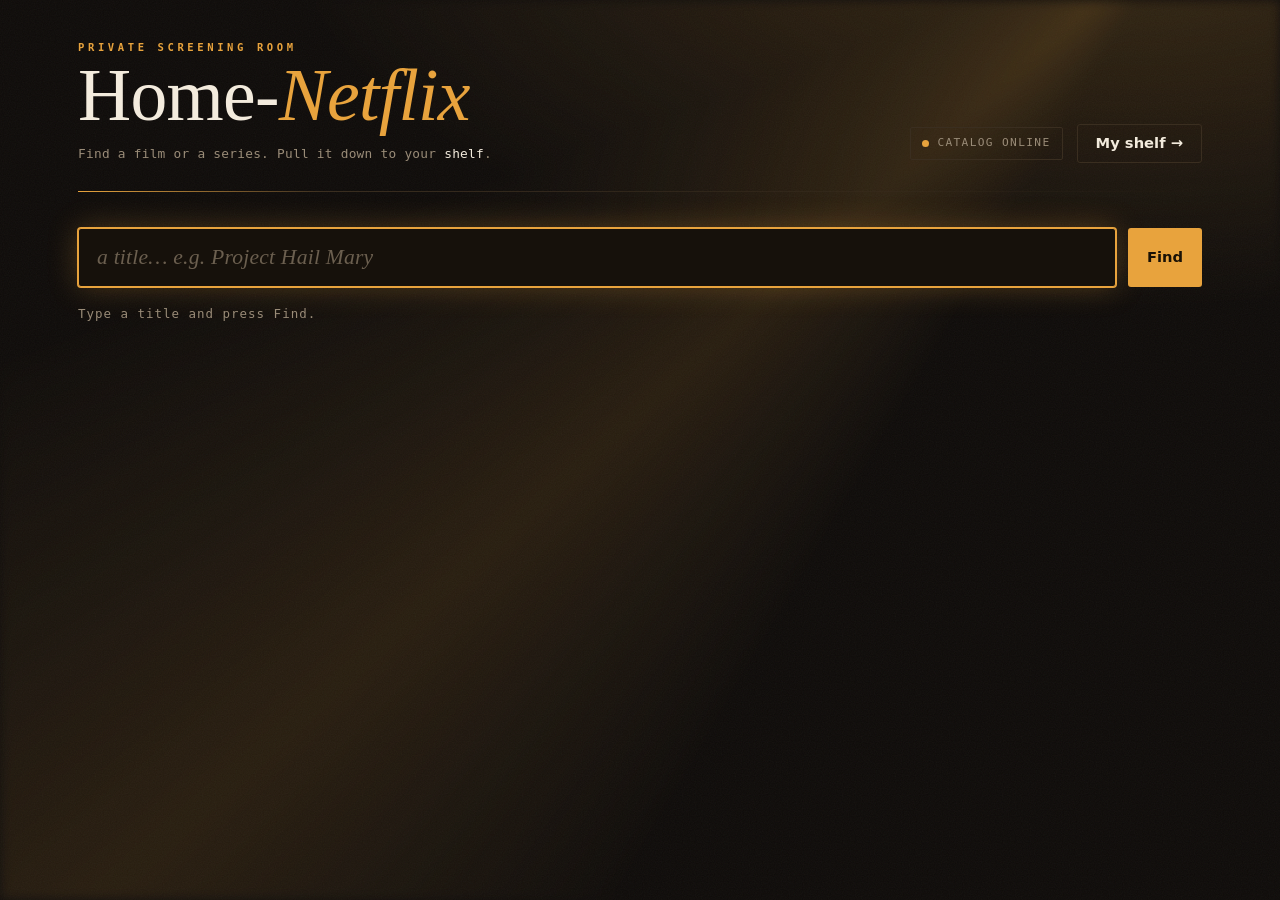
==== commit a4e2b1c7: "Added debug switch functionality to see or unsee project booth logs" ====
--- a/frontend/index.html
+++ b/frontend/index.html
@@ -77,7 +77,11 @@
     let IMG_BASE = "";
     fetch(`${API}/api/config`)
       .then((r) => r.json())
-      .then((c) => { IMG_BASE = c.cover_base || ""; })
+      .then((c) => {
+        IMG_BASE = c.cover_base || "";
+        // DEBUG=true in the environment is what unhides the booth log.
+        if (c.debug) { document.body.classList.add("debug"); }
+      })
       .catch(() => {});
 
     const q = document.getElementById("q");
--- a/frontend/app.css
+++ b/frontend/app.css
@@ -277,8 +277,11 @@
   text-overflow:ellipsis;white-space:nowrap;}
 .hereinfo b{color:var(--screen);font-weight:400;}
 
-/* ---- Booth log (debug details) ---- */
-.booth{margin-top:46px;}
+/* ---- Booth log (debug details) ----
+   Off unless the backend reports DEBUG=true; the boot-time /api/config call
+   puts .debug on <body>, which is the only thing that reveals it. */
+.booth{display:none;margin-top:46px;}
+body.debug .booth{display:block;}
 .booth summary{font-family:var(--mono);font-size:.7rem;letter-spacing:.16em;text-transform:uppercase;
   color:var(--faint);cursor:pointer;list-style:none;}
 .booth summary::before{content:"▸ ";color:var(--bulb);}
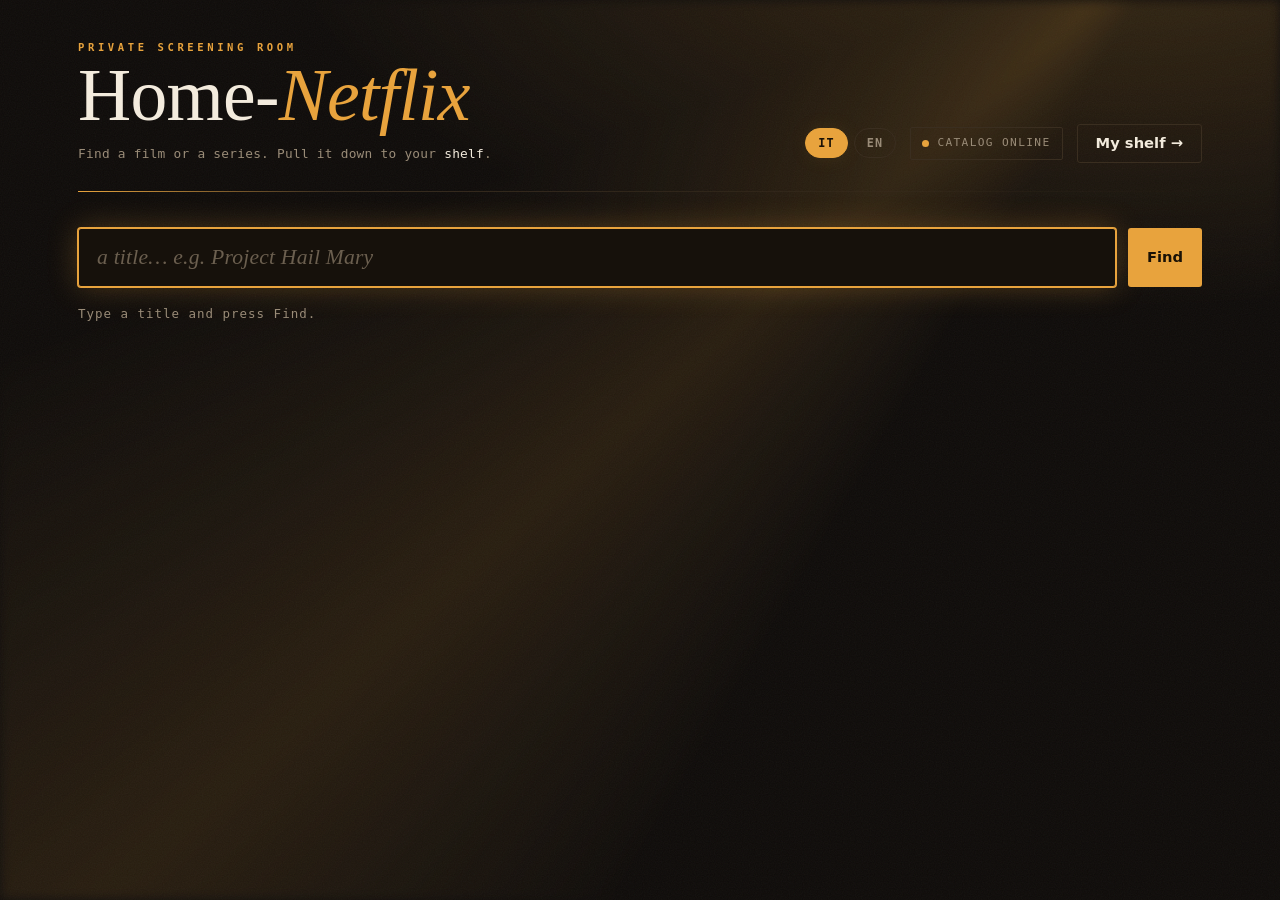
==== commit f4e12ce4: "First concept of multiple language support" ====
--- a/frontend/index.html
+++ b/frontend/index.html
@@ -19,6 +19,10 @@
         <p class="tagline">Find a film or a series. Pull it down to your <b>shelf</b>.</p>
       </div>
       <div class="masthead-side">
+        <div class="langbar" id="langbar" role="group" aria-label="Catalog language">
+          <button class="season" type="button" data-lang="it">IT</button>
+          <button class="season" type="button" data-lang="en">EN</button>
+        </div>
         <span class="chip live"><span class="dot"></span> Catalog online</span>
         <a class="btn btn--ghost" href="/offline.html">My shelf →</a>
       </div>
@@ -88,6 +92,62 @@
     const statusEl = document.getElementById("status");
     const results = document.getElementById("results");
     const raw = document.getElementById("raw");
+
+    // ============================================================
+    //  CATALOG LANGUAGE
+    //  The catalog serves a localised site per language, and the code is a
+    //  URL path segment — /it/archive, /en/watch/<id>. Switching it changes
+    //  which catalog search and download actually reach for.
+    //
+    //  There is no endpoint to READ the current language, so the choice is
+    //  kept here and re-sent on load: the backend starts at "it" every time
+    //  the process restarts, and this is what puts it back in step.
+    // ============================================================
+    const LANG_KEY = "hn.language";
+    const langbar = document.getElementById("langbar");
+    const langPills = [...langbar.querySelectorAll(".season")];
+    let language = localStorage.getItem(LANG_KEY) || "it";
+    let langBusy = false;
+
+    function markLang(l) {
+      langPills.forEach((b) => {
+        const on = b.dataset.lang === l;
+        b.classList.toggle("on", on);
+        b.setAttribute("aria-pressed", on ? "true" : "false");
+      });
+    }
+
+    // rerun=false on the startup re-sync, so loading the page never fires a
+    // search nobody asked for.
+    async function setLanguage(l, rerun) {
+      if (langBusy) return;
+      langBusy = true;
+      langPills.forEach((b) => { b.disabled = true; });
+      try {
+        const res = await fetch(`${API}/api/switch-language?language=${encodeURIComponent(l)}`);
+        if (!res.ok) {
+          if (rerun) statusEl.textContent = `The catalog wouldn't switch to ${l.toUpperCase()} (HTTP ${res.status}).`;
+          markLang(language);
+          return;
+        }
+        language = l;
+        localStorage.setItem(LANG_KEY, l);
+        markLang(l);
+        if (!rerun) return;
+        if (q.value.trim() && results.children.length) search();
+        else statusEl.textContent = `Catalog language set to ${l.toUpperCase()}.`;
+      } catch (e) {
+        if (rerun) statusEl.textContent = "The catalog didn't answer the language switch.";
+        markLang(language);
+      } finally {
+        langBusy = false;
+        langPills.forEach((b) => { b.disabled = false; });
+      }
+    }
+
+    langPills.forEach((b) => { b.onclick = () => setLanguage(b.dataset.lang, true); });
+    markLang(language);
+    setLanguage(language, false);
 
     // A series has type "tv" and a season count; a film has type "movie".
     const isSeries = (f) => f && f.type === "tv";
--- a/frontend/app.css
+++ b/frontend/app.css
@@ -91,6 +91,11 @@
 .tagline b{color:var(--screen);font-weight:400;}
 .masthead-side{display:flex;align-items:center;gap:14px;flex-shrink:0;}
 
+/* ---- Catalog language pills (reuse the season-pill look) ---- */
+.langbar{display:flex;gap:6px;flex-shrink:0;}
+.langbar .season{padding:7px 12px;}
+.langbar .season:disabled{opacity:.5;cursor:progress;}
+
 .rule{height:1px;border:0;margin:28px 0 0;
   background:linear-gradient(90deg,var(--bulb),var(--line) 22%,transparent);}
 
@@ -195,6 +200,9 @@
 .modal{position:fixed;inset:0;z-index:60;display:none;align-items:center;justify-content:center;
   padding:28px;background:rgba(8,6,5,.92);backdrop-filter:blur(6px);}
 .modal.open{display:flex;animation:fade .25s var(--ease);}
+/* Two overlays share .modal, and the series sheet is the later of the two in
+   the document. The player is always the top one while it is up. */
+#modal{z-index:70;}
 .modal .stage{width:min(1040px,100%);}
 .modal .head{display:flex;align-items:flex-end;justify-content:space-between;gap:16px;margin-bottom:14px;}
 .modal .now{font-family:var(--mono);font-size:.66rem;letter-spacing:.3em;text-transform:uppercase;color:var(--bulb);margin:0 0 4px;}
@@ -365,6 +373,9 @@
   display:flex;align-items:center;gap:16px;flex-wrap:wrap;
   padding:14px 0 0;border-top:1px solid var(--line);
 }
+/* A series with one unnamed season has no choice to offer — the shelf hides
+   the bar, and the flex display above would otherwise outrank [hidden]. */
+.seasonbar[hidden]{display:none;}
 .seasons{display:flex;gap:7px;overflow-x:auto;padding:2px 0 6px;flex:1;min-width:0;
   scrollbar-width:thin;scrollbar-color:var(--line) transparent;}
 .seasons::-webkit-scrollbar{height:5px;}
@@ -429,6 +440,16 @@
 .epcard .epget{margin-top:auto;width:100%;justify-content:center;
   font-size:.82rem;padding:9px 12px;}
 
+/* On the shelf the episodes are already downloaded, so their cards carry the
+   film card's actions — watch, send, delete — instead of one download button. */
+.epcard .track{height:3px;border-radius:2px;background:var(--ash);overflow:hidden;}
+.epcard .track .fill{height:100%;background:var(--bulb);box-shadow:0 0 12px var(--glow);
+  transition:width .4s var(--ease);}
+.epcard .badge{align-self:flex-start;}
+.epfoot{display:flex;align-items:center;gap:8px;margin-top:auto;}
+.epfoot .epget{flex:1;width:auto;margin-top:0;}
+.epfoot .tools{display:flex;align-items:center;gap:8px;flex-shrink:0;}
+
 /* ---- Rail arrows ---- */
 .railnav{
   position:absolute;top:calc(6px + (232px * 9 / 16) / 2);transform:translateY(-50%);
